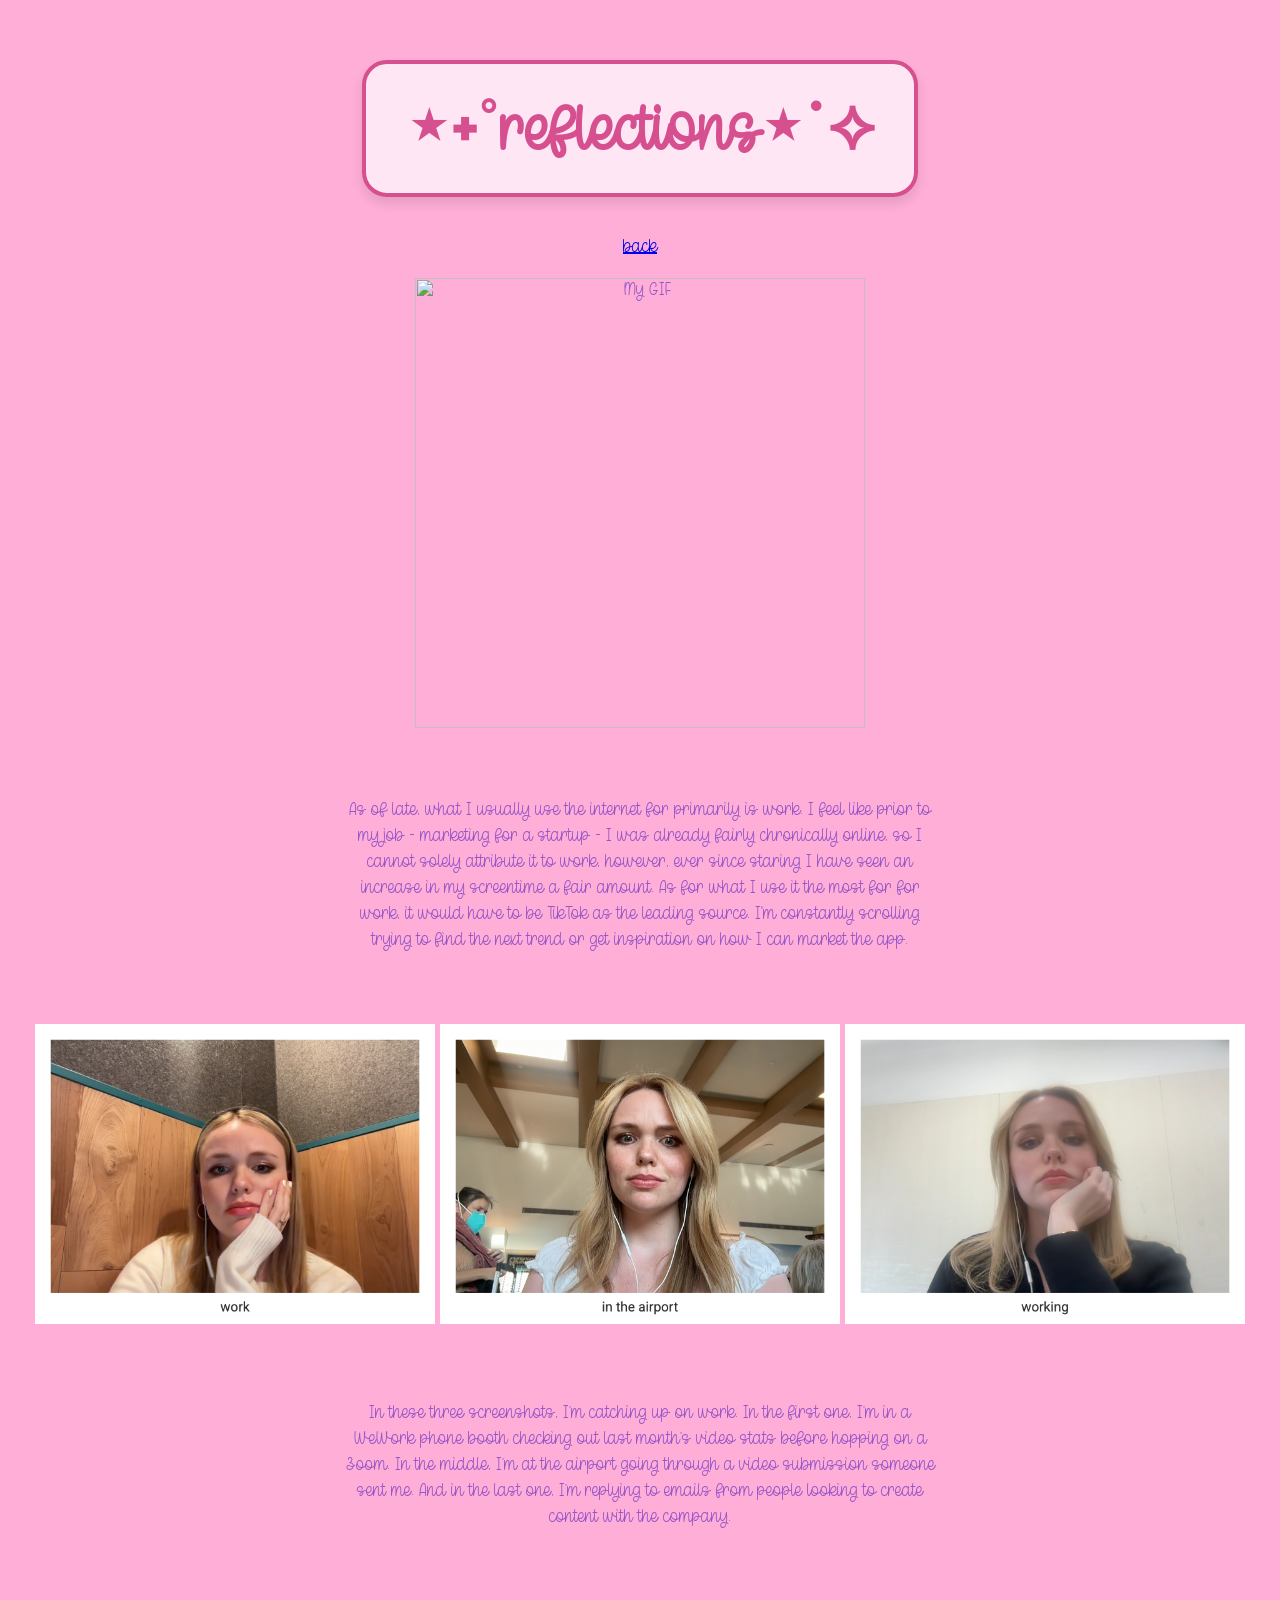
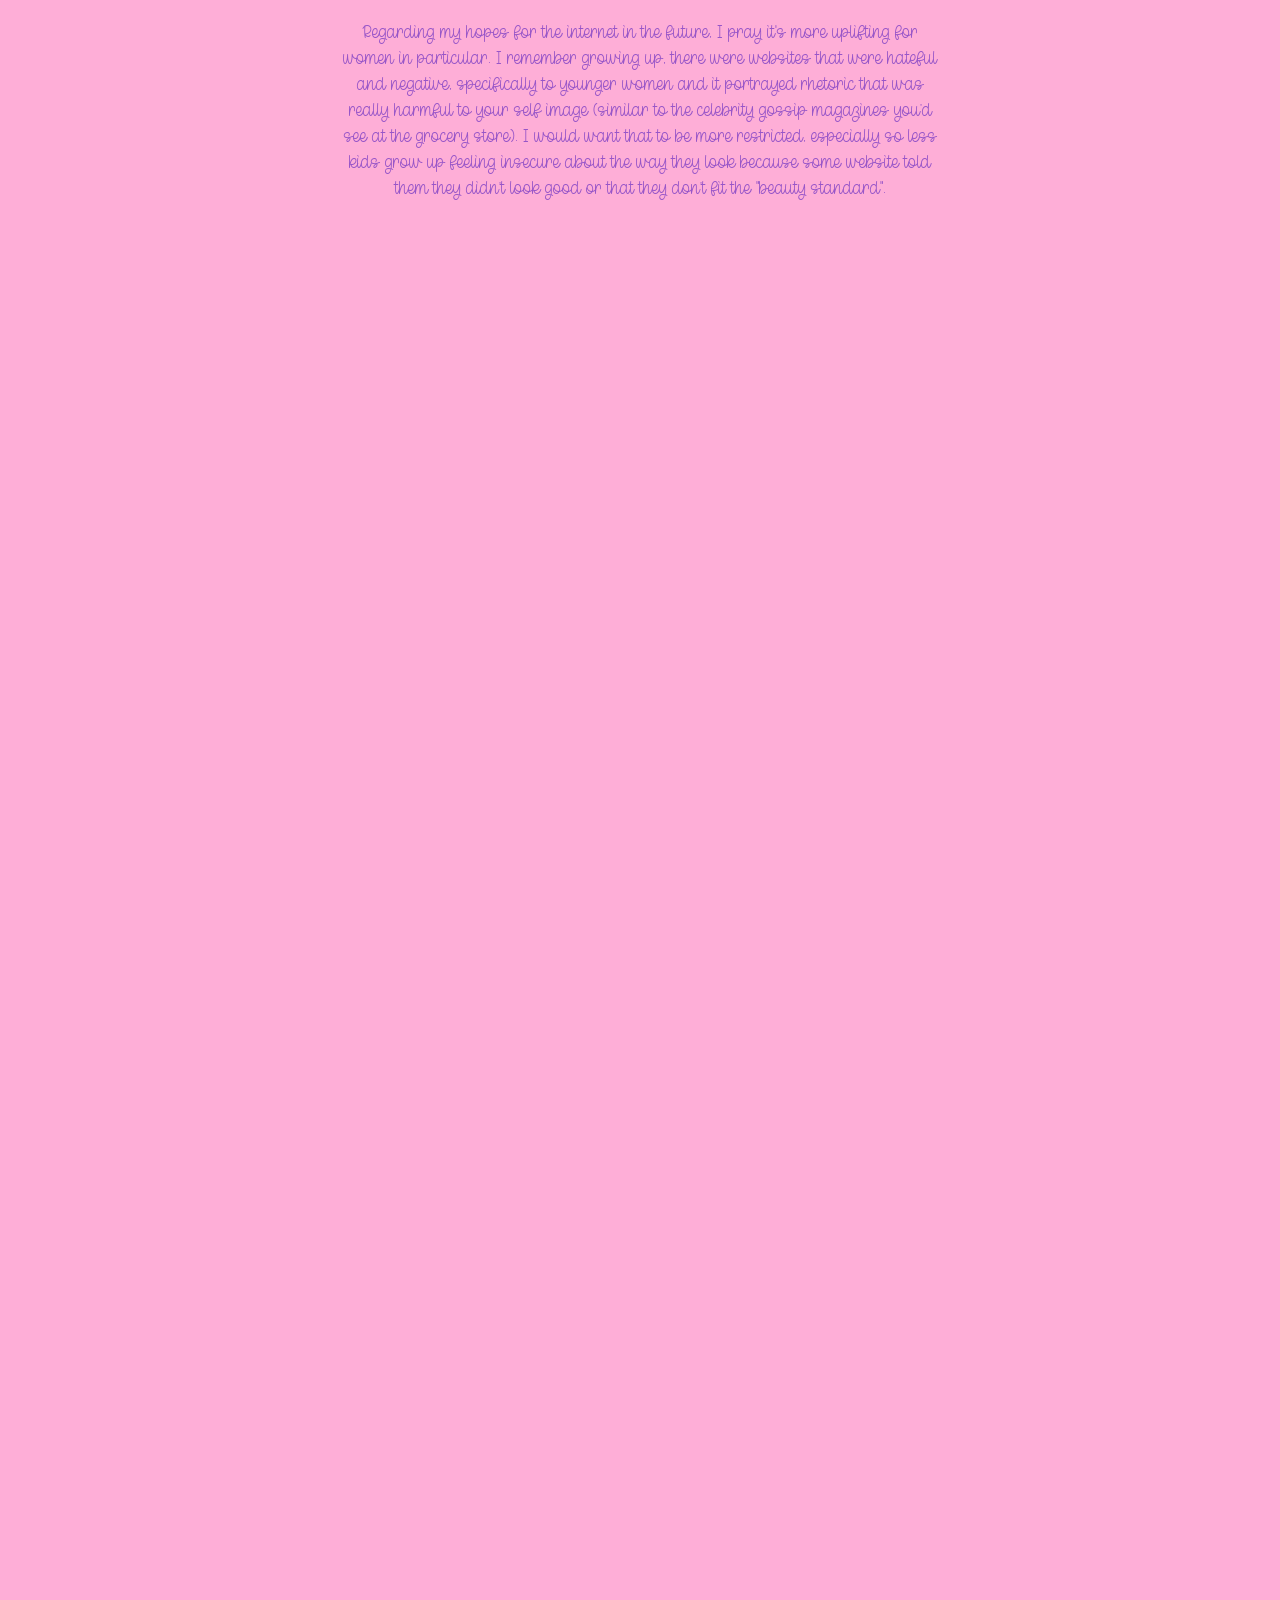
==== reflections.html @ ec0d4d27 "Add files via upload" ====
<html lang="en">
<head>
    <meta charset="UTF-8">
    <meta name="viewport" content="width=device-width, initial-scale=1.0">
    <title>reflections</title>
    <link rel="stylesheet" href="styles.css">
</head>
<body>
    <h1>⋆˖˚reflections⋆˙⟡</h1>
        <div class="back">
        <a href="index.html">back</a>
        <p class="back"> 

      <img src="https://media0.giphy.com/media/v1.Y2lkPTc5MGI3NjExeDF1aTVhdWlnZDQxZjA4YnJyNWJocmJ4MmVkN20wemlrY214b2FtOSZlcD12MV9pbnRlcm5hbF9naWZfYnlfaWQmY3Q9Zw/Hp2H0lUhb9oEZ2BaN1/giphy.gif" alt="My GIF" width="450"> 

    <p class="reflections"> As of late, what I usually use the internet for primarily is work. I feel like prior to my job - marketing for a startup - I was already fairly chronically online, so I cannot solely attribute it to work, however, ever since staring I have seen an increase in my screentime a fair amount. As for what I use it the most for for work, it would have to be TikTok as the leading source. I'm constantly scrolling trying to find the next trend or get inspiration on how I can market the app. </p>

    <img src="images/03.png" alt="this is a picture of me from glance back" class="photo">
    
    <img src="images/01.png" alt="this is a picture of me from glance back" class="photo">

    <img src="images/07.png" alt="this is a picture of me from glance back" class="photo">

    <p class="reflections"> In these three screenshots, I’m catching up on work. In the first one, I’m in a WeWork phone booth checking out last month’s video stats before hopping on a Zoom. In the middle, I’m at the airport going through a video submission someone sent me. And in the last one, I’m replying to emails from people looking to create content with the company.</p>

    <p class="reflections"> Regarding my hopes for the internet in the future, I pray it's more uplifting for women in particular. I remember growing up, there were websites that were hateful and negative, specifically to younger women and it portrayed rhetoric that was really harmful to your self image (similar to the celebrity gossip magazines you’d see at the grocery store). I would want that to be more restricted, especially so less kids grow up feeling insecure about the way they look because some website told them they didn’t look good or that they don’t fit the "beauty standard". </p>

    </div>
</body>
</html>
---- styles.css ----
body {
  background-color: rgb(254, 174, 215);
  color: rgb(151, 86, 200);
  font-family: "hello_wicked", cursive;
  text-align: center;
  font-size: 20px;
  padding-top: 20px;
  padding-bottom: 4000px;
  margin: 0; 
}

h1 {
  display: flex;
  justify-content: center;  
  align-items: center;      
  border: 4px solid rgb(214, 79, 142);
  border-radius: 25px;
  padding: 20px 40px;
  margin: 40px auto;
  width: fit-content;
  background-color: rgb(255, 230, 245);
  box-shadow: 0 6px 12px rgba(0, 0, 0, 0.1);

  color: rgb(214, 79, 142);
  font-size: 70px;
  font-family: "hello_wicked", cursive;
}

h2 {
  color: rgb(151, 86, 200);
  font-family: "hello_wicked", cursive;
  font-size: 30px;
  font-weight: normal;       
  padding-top: 20px;
  padding-bottom: 30px;     
  margin: 0; 
}

.reflections {
  max-width: 600px;
  margin: 50px auto;  
  padding: 20px;
  color: rgb(151, 86, 200);
  font-size: 20px;
  text-align: center;
  line-height: 1.3;
}

.gallery {
  display: flex;
  justify-content: center; 
  gap: 60px;    
  flex-wrap: wrap;                  
  margin: 50px auto;      
}

.photo {
  width: 300px;   
  height: auto;
  object-fit: cover;
  transition: transform 0.3s ease;
}

.photo:hover {
  transform: scale(1.05);
}

.touchinggrass {
  color: rgb(151, 86, 200);
  font-family: "hello_wicked", cursive;
  font-size: 30px;
  font-weight: normal;
  text-align: center;
  max-width: 500px;
  margin: 40px auto;   
  padding: 20px 0;   
}

.gallery {
  display: flex;
  justify-content: center;
  gap: 30px;          
  flex-wrap: wrap;     
  margin: 50px auto;   
}

.photo {
  width: 300px;       
  height: auto;
  transition: transform 0.3s ease;
}

.photo:hover {
  transform: scale(1.05);
}

.bottom-gif img {
  display: block;
  margin: 60px auto;   
  transition: transform 0.3s ease;
}

.back 
  :hover {
  color: rgb(255, 43, 205); 
  }

a[href="reflections.html"] {
  display: inline-block;
  margin-bottom: 20px;
}
a[href="reflections.html"]:hover {
  color: rgb(255, 43, 205); 
}

a[href="touchinggrass.html"] {
  color:rgb(151, 86, 200);
  display: inline-block;
  margin-bottom: 20px;
}
a[href="touchinggrass.html"]:hover {
  color: rgb(255, 43, 205); 
}

.intro a {
  display: inline-block;   
  margin-top: 10px;        
  text-decoration: none;
  color: rgb(164, 97, 215);
  font-weight: bold;
}

a:visited {
  color: rgb(164, 97, 215);
}

.description {
  padding-top: 200px;
  width: 200px;
  margin: 0 auto; 
  text-align: center;
}

@font-face {
  font-family: "hello_wicked";
  src: url("fonts/hello_wicked-webfont.woff2") format("woff2"),
       url("fonts/hello_wicked-webfont.woff") format("woff");
  font-weight: normal;
  font-style: normal;
}

img {
  transition: transform 0.3s ease; 
}

img:hover {
  transform: scale(1.09);
}

.container {
  display: flex;
  justify-content: center; 
  align-items: center;     
  flex-wrap: wrap;        
  gap: 10px;               
}

.box {
  width: 100px;
  height: 100px;
  background-color: pink;
}

.gallery {
  display: grid;
  grid-template-columns: repeat(2, 400px); 
  justify-content: center; 
  gap: 20px;               
}

.photo {
  width: 400px;
  height: auto;
  object-fit: contain;
}
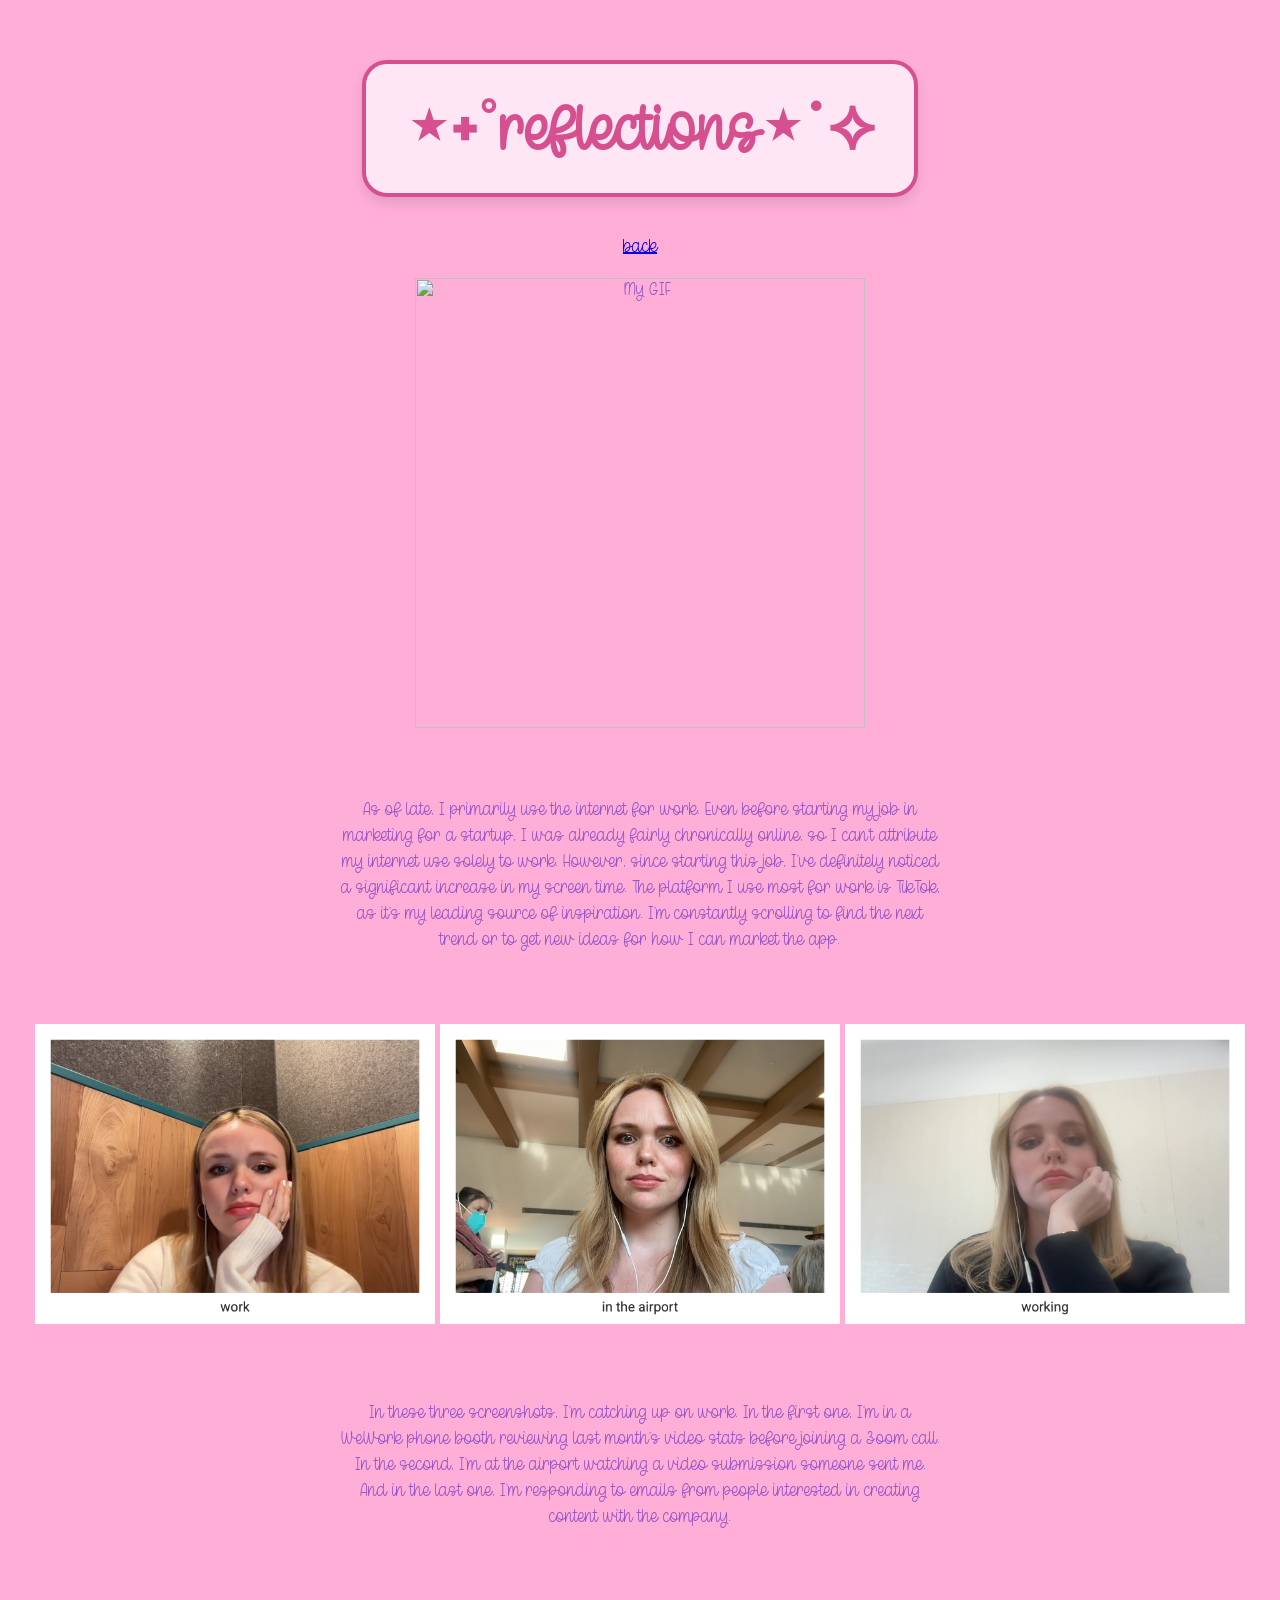
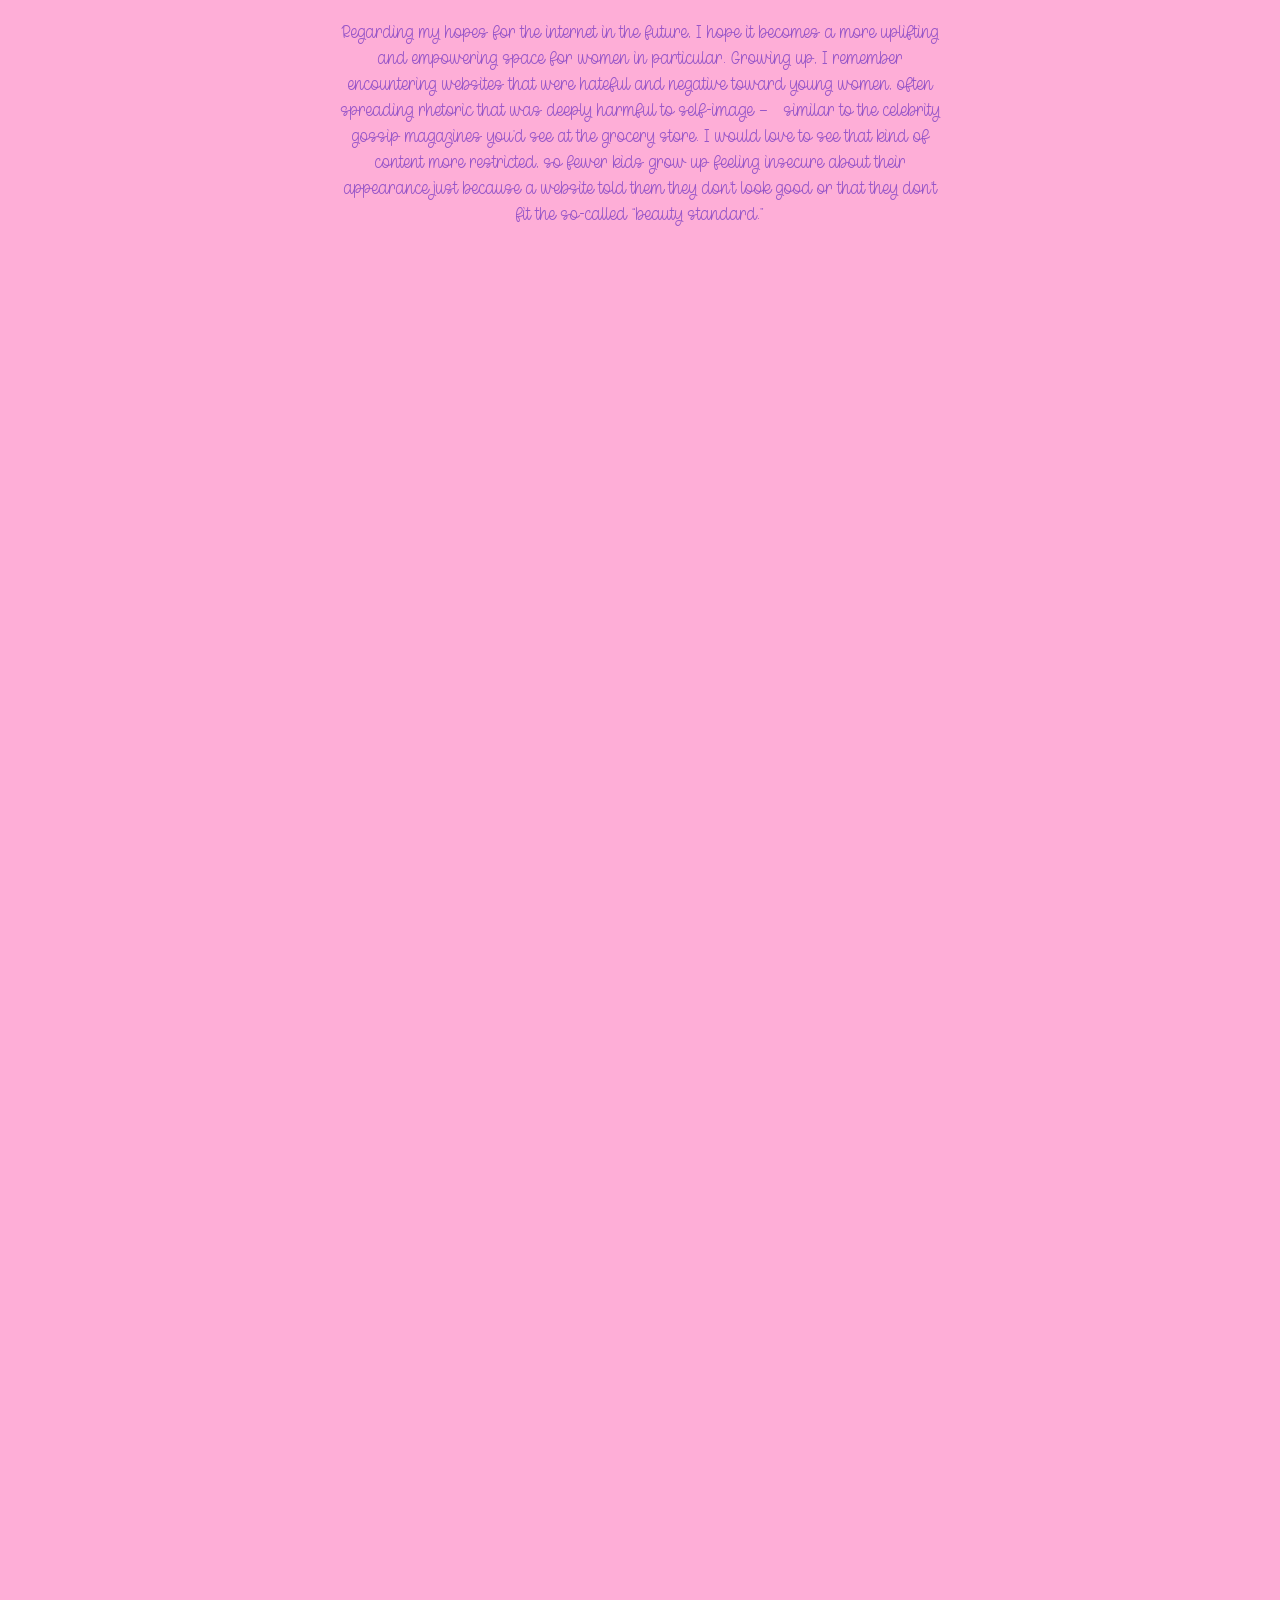
==== commit c3189c9d: "Update reflections.html" ====
--- a/reflections.html
+++ b/reflections.html
@@ -13,7 +13,7 @@
 
       <img src="https://media0.giphy.com/media/v1.Y2lkPTc5MGI3NjExeDF1aTVhdWlnZDQxZjA4YnJyNWJocmJ4MmVkN20wemlrY214b2FtOSZlcD12MV9pbnRlcm5hbF9naWZfYnlfaWQmY3Q9Zw/Hp2H0lUhb9oEZ2BaN1/giphy.gif" alt="My GIF" width="450"> 
 
-    <p class="reflections"> As of late, what I usually use the internet for primarily is work. I feel like prior to my job - marketing for a startup - I was already fairly chronically online, so I cannot solely attribute it to work, however, ever since staring I have seen an increase in my screentime a fair amount. As for what I use it the most for for work, it would have to be TikTok as the leading source. I'm constantly scrolling trying to find the next trend or get inspiration on how I can market the app. </p>
+    <p class="reflections"> As of late, I primarily use the internet for work. Even before starting my job in marketing for a startup, I was already fairly chronically online, so I can’t attribute my internet use solely to work. However, since starting this job, I’ve definitely noticed a significant increase in my screen time. The platform I use most for work is TikTok, as it’s my leading source of inspiration. I’m constantly scrolling to find the next trend or to get new ideas for how I can market the app. </p>
 
     <img src="images/03.png" alt="this is a picture of me from glance back" class="photo">
     
@@ -21,11 +21,10 @@
 
     <img src="images/07.png" alt="this is a picture of me from glance back" class="photo">
 
-    <p class="reflections"> In these three screenshots, I’m catching up on work. In the first one, I’m in a WeWork phone booth checking out last month’s video stats before hopping on a Zoom. In the middle, I’m at the airport going through a video submission someone sent me. And in the last one, I’m replying to emails from people looking to create content with the company.</p>
+    <p class="reflections"> In these three screenshots, I’m catching up on work. In the first one, I’m in a WeWork phone booth reviewing last month’s video stats before joining a Zoom call. In the second, I’m at the airport watching a video submission someone sent me. And in the last one, I’m responding to emails from people interested in creating content with the company.</p>
 
-    <p class="reflections"> Regarding my hopes for the internet in the future, I pray it's more uplifting for women in particular. I remember growing up, there were websites that were hateful and negative, specifically to younger women and it portrayed rhetoric that was really harmful to your self image (similar to the celebrity gossip magazines you’d see at the grocery store). I would want that to be more restricted, especially so less kids grow up feeling insecure about the way they look because some website told them they didn’t look good or that they don’t fit the "beauty standard". </p>
+    <p class="reflections"> Regarding my hopes for the internet in the future, I hope it becomes a more uplifting and empowering space for women in particular. Growing up, I remember encountering websites that were hateful and negative toward young women, often spreading rhetoric that was deeply harmful to self-image — similar to the celebrity gossip magazines you’d see at the grocery store. I would love to see that kind of content more restricted, so fewer kids grow up feeling insecure about their appearance just because a website told them they don’t look good or that they don’t fit the so-called “beauty standard.” </p>
 
     </div>
 </body>
 </html>
-
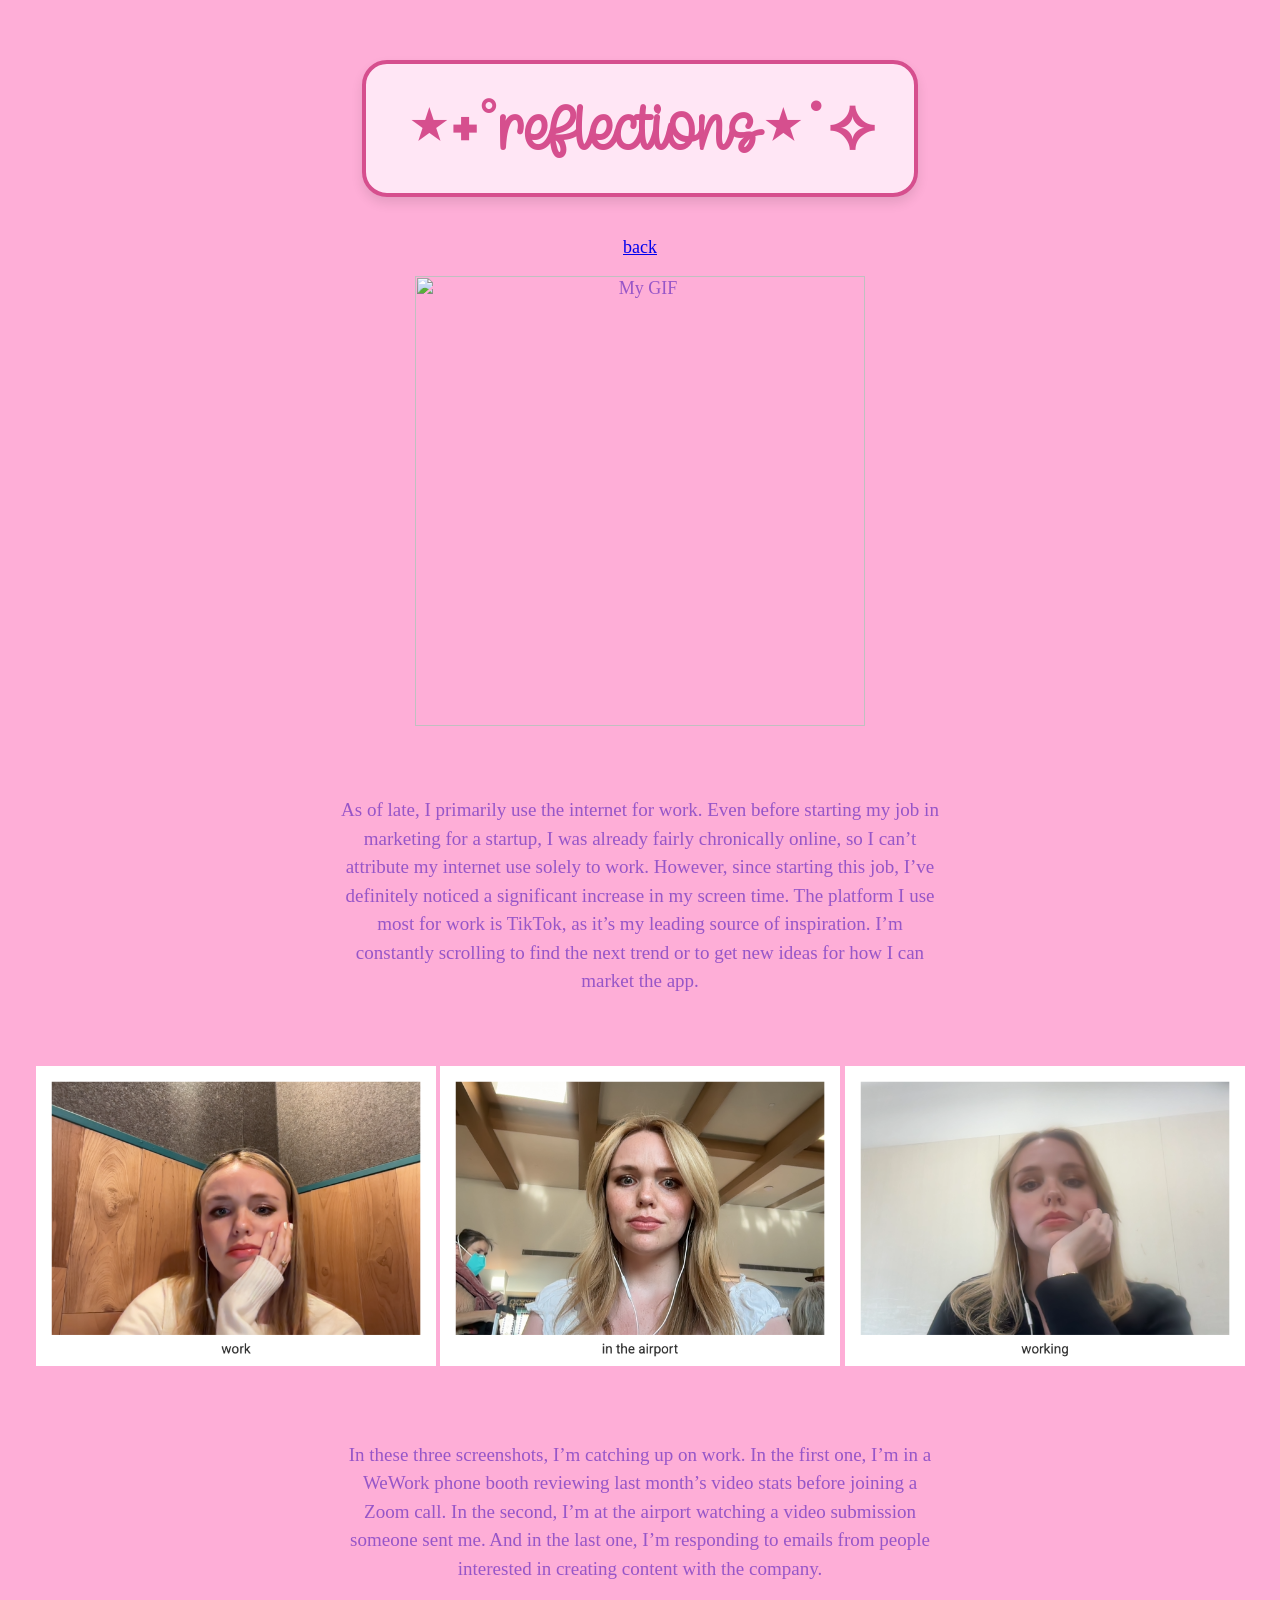
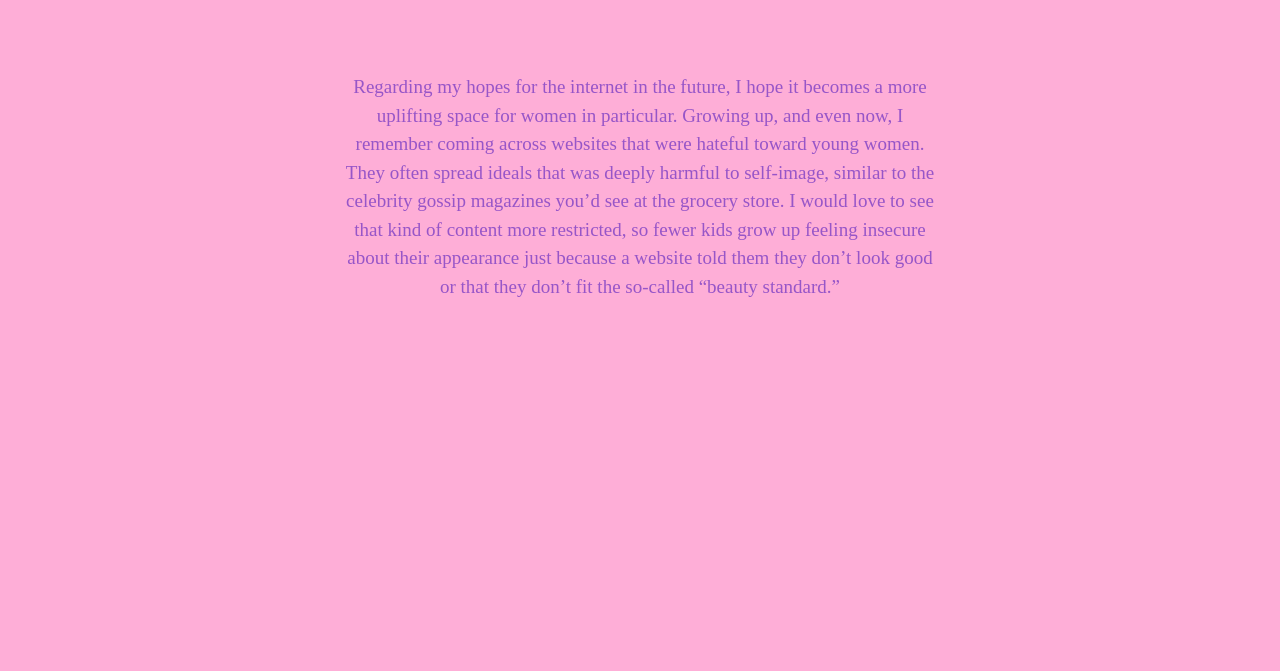
==== commit 9f2adf1e: "Update reflections.html" ====
--- a/reflections.html
+++ b/reflections.html
@@ -23,7 +23,7 @@
 
     <p class="reflections"> In these three screenshots, I’m catching up on work. In the first one, I’m in a WeWork phone booth reviewing last month’s video stats before joining a Zoom call. In the second, I’m at the airport watching a video submission someone sent me. And in the last one, I’m responding to emails from people interested in creating content with the company.</p>
 
-    <p class="reflections"> Regarding my hopes for the internet in the future, I hope it becomes a more uplifting and empowering space for women in particular. Growing up, I remember encountering websites that were hateful and negative toward young women, often spreading rhetoric that was deeply harmful to self-image — similar to the celebrity gossip magazines you’d see at the grocery store. I would love to see that kind of content more restricted, so fewer kids grow up feeling insecure about their appearance just because a website told them they don’t look good or that they don’t fit the so-called “beauty standard.” </p>
+    <p class="reflections"> Regarding my hopes for the internet in the future, I hope it becomes a more uplifting space for women in particular. Growing up, and even now, I remember coming across websites that were hateful toward young women. They often spread ideals that was deeply harmful to self-image, similar to the celebrity gossip magazines you’d see at the grocery store. I would love to see that kind of content more restricted, so fewer kids grow up feeling insecure about their appearance just because a website told them they don’t look good or that they don’t fit the so-called “beauty standard.” </p>
 
     </div>
 </body>
--- a/styles.css
+++ b/styles.css
@@ -1,11 +1,11 @@
 body {
   background-color: rgb(254, 174, 215);
   color: rgb(151, 86, 200);
-  font-family: "hello_wicked", cursive;
-  text-align: center;
-  font-size: 20px;
+  font-family:Georgia, 'Times New Roman', Times, serif;
+  text-align: center;
+  font-size: 18px;
   padding-top: 20px;
-  padding-bottom: 4000px;
+  padding-bottom: 300px;
   margin: 0; 
 }
 
@@ -36,14 +36,32 @@
   margin: 0; 
 }
 
+h1, h2 {
+  font-family: "hello_wicked", cursive;
+}
+
+a {
+  font-family: :Georgia, 'Times New Roman', Times, serif;
+}
+
 .reflections {
   max-width: 600px;
   margin: 50px auto;  
   padding: 20px;
   color: rgb(151, 86, 200);
-  font-size: 20px;
-  text-align: center;
-  line-height: 1.3;
+  font-size: 19px;
+  text-align: center;
+  line-height: 1.5;
+}
+
+.touchinggrass {
+  max-width: 600px;
+  margin: 50px auto;  
+  padding: 20px;
+  color: rgb(151, 86, 200);
+  font-size: 19px;
+  text-align: center;
+  line-height: 1.5;
 }
 
 .gallery {
@@ -65,17 +83,6 @@
   transform: scale(1.05);
 }
 
-.touchinggrass {
-  color: rgb(151, 86, 200);
-  font-family: "hello_wicked", cursive;
-  font-size: 30px;
-  font-weight: normal;
-  text-align: center;
-  max-width: 500px;
-  margin: 40px auto;   
-  padding: 20px 0;   
-}
-
 .gallery {
   display: flex;
   justify-content: center;
@@ -102,7 +109,7 @@
 
 .back 
   :hover {
-  color: rgb(255, 43, 205); 
+  color: rgb(151, 86, 200);
   }
 
 a[href="reflections.html"] {
@@ -110,7 +117,7 @@
   margin-bottom: 20px;
 }
 a[href="reflections.html"]:hover {
-  color: rgb(255, 43, 205); 
+  color: rgb(151, 86, 200);
 }
 
 a[href="touchinggrass.html"] {
@@ -119,14 +126,14 @@
   margin-bottom: 20px;
 }
 a[href="touchinggrass.html"]:hover {
-  color: rgb(255, 43, 205); 
+  color:rgb(151, 86, 200);
 }
 
 .intro a {
   display: inline-block;   
   margin-top: 10px;        
   text-decoration: none;
-  color: rgb(164, 97, 215);
+  color:rgb(151, 86, 200);
   font-weight: bold;
 }
 
@@ -183,3 +190,64 @@
   height: auto;
   object-fit: contain;
 }
+.heart-links {
+  display: flex;
+  justify-content: center;
+  align-items: center;
+  gap: 50px;
+  margin: 60px 0;
+}
+
+.heart {
+  position: relative;
+  width: 120px;
+  height: 100px;
+  background-color: rgb(255, 174, 215); 
+  transform: rotate(-45deg);
+  display: flex;
+  justify-content: center;
+  align-items: center;
+  transition: transform 0.3s ease, background-color 0.3s ease;
+}
+
+.heart::before,
+.heart::after {
+  content: "";
+  position: absolute;
+  width: 120px;
+  height: 100px;
+  background-color: rgb(255, 174, 215); 
+  border-radius: 50%;
+}
+
+.heart:hover::before,
+.heart:hover::after {
+  background-color: rgb(255, 105, 180);
+}
+
+.heart::before {
+  top: -50px;
+  left: 0;
+}
+
+.heart::after {
+  left: 50px;
+  top: 0;
+}
+
+.heart a {
+  position: relative;
+  transform: rotate(45deg);
+  text-decoration: none;
+  color: rgb(151, 86, 200);
+  font-family: Georgia, 'Times New Roman', Times, serif;
+  font-size: 18px;
+  font-weight: bold;
+  text-align: center;
+  z-index: 2;
+}
+
+.heart:hover {
+  background-color: rgb(255, 105, 180); 
+  transform: rotate(-45deg) scale(1.08);
+}
